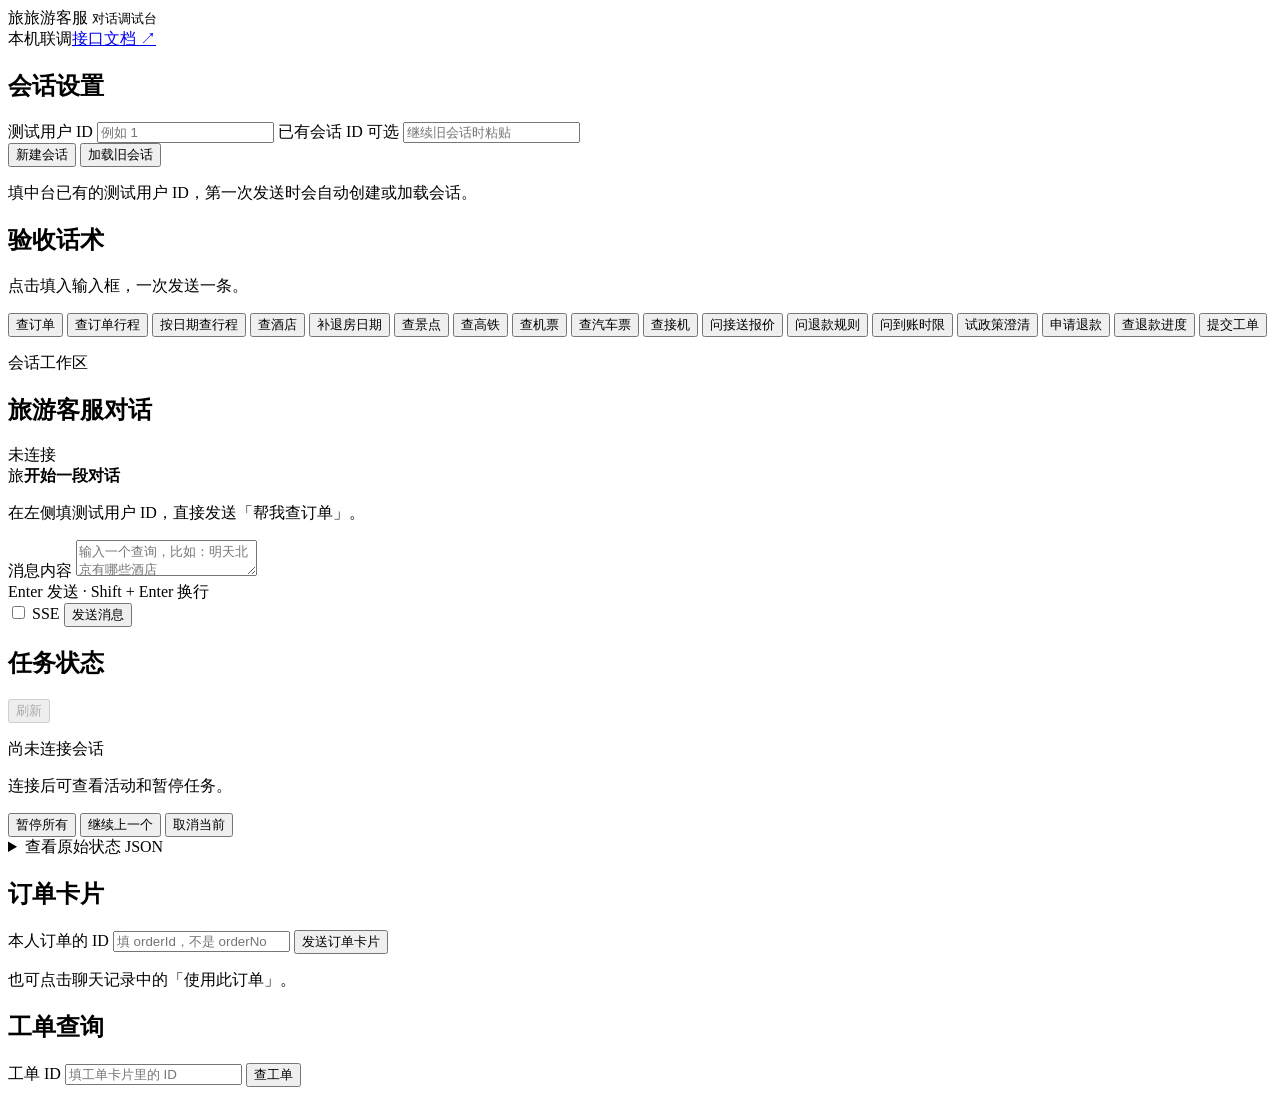
==== fronted/index.html @ bea2440c "feat: 实现旅游客服多轮对话、售后流程与前端调试台 - 接入旅游中台，支持订单、支付、按订单或日期查行程及六类商品查询 - 接入大模型意图识别与计划校验，支持订单卡片、任务暂停与恢复、历史查询和消" ====
<!doctype html>
<html lang="zh-CN">
<head>
  <meta charset="utf-8">
  <meta name="viewport" content="width=device-width, initial-scale=1">
  <title>旅游客服 · 对话调试台</title>
  <link rel="stylesheet" href="/assets/styles.css">
  <script src="/assets/app.js" defer></script>
</head>
<body>
  <header class="topbar">
    <div class="brand"><span class="mark" aria-hidden="true">旅</span><span>旅游客服 <small>对话调试台</small></span></div>
    <div class="toplinks"><span class="badge">本机联调</span><a href="/docs">接口文档 ↗</a></div>
  </header>
  <main class="workspace">
    <!-- 左侧选会话和验收话术，中间聊天，右侧看任务推进。 -->
    <aside class="panel setup">
      <h2>会话设置</h2>
      <form id="session-form">
        <label for="user-id">测试用户 ID</label>
        <input id="user-id" inputmode="numeric" autocomplete="off" maxlength="19" placeholder="例如 1" required>
        <label for="session-id">已有会话 ID <span class="subtle">可选</span></label>
        <input id="session-id" autocomplete="off" maxlength="36" placeholder="继续旧会话时粘贴">
        <div class="actions">
          <button class="primary" type="submit">新建会话</button>
          <button id="restore" type="button">加载旧会话</button>
        </div>
      </form>
      <p class="helper">填中台已有的测试用户 ID，第一次发送时会自动创建或加载会话。</p>
      <div class="divider"></div>
      <h2>验收话术</h2>
      <p class="helper">点击填入输入框，一次发送一条。</p>
      <div class="samples">
        <button type="button" data-prompt="帮我查订单">查订单</button>
        <button type="button" data-prompt="帮我查行程">查订单行程</button>
        <button type="button" data-prompt="下周一的出行">按日期查行程</button>
        <button type="button" data-prompt="明天北京有哪些酒店">查酒店</button>
        <button type="button" data-prompt="后天退房">补退房日期</button>
        <button type="button" data-prompt="明天北京有哪些景点">查景点</button>
        <button type="button" data-prompt="明天北京到上海的高铁">查高铁</button>
        <button type="button" data-prompt="明天北京到上海的机票">查机票</button>
        <button type="button" data-prompt="明天北京到天津的汽车票">查汽车票</button>
        <button type="button" data-prompt="明天北京有哪些接机服务">查接机</button>
        <button type="button" data-prompt="明天从北京到北京的接送多少钱">问接送报价</button>
        <button type="button" data-prompt="退款审核通过就到账了吗">问退款规则</button>
        <button type="button" data-prompt="退款多久到账">问到账时限</button>
        <button type="button" data-prompt="这个政策是什么">试政策澄清</button>
        <button type="button" data-prompt="申请退款">申请退款</button>
        <button type="button" data-prompt="查退款进度">查退款进度</button>
        <button type="button" data-prompt="提交工单">提交工单</button>
      </div>
    </aside>
    <section class="panel chat" aria-labelledby="chat-title">
      <header class="chat-header">
        <div><p class="eyebrow">会话工作区</p><h1 id="chat-title">旅游客服对话</h1></div>
        <span class="session-chip" id="connection-label">未连接</span>
      </header>
      <div class="chat-body">
        <div class="history-bar"><button id="older" type="button" hidden>加载更早的消息</button></div>
        <div id="messages" class="messages" role="log" aria-label="对话记录" aria-live="polite">
          <div class="empty"><span aria-hidden="true">旅</span><strong>开始一段对话</strong><p>在左侧填测试用户 ID，直接发送「帮我查订单」。</p></div>
        </div>
      </div>
      <footer class="composer">
        <div id="notice" class="notice" role="status" hidden></div>
        <pre id="stream-preview" class="notice stream-preview" aria-live="off" hidden></pre>
        <div id="error" class="error" role="alert" hidden></div>
        <form id="text-form">
          <label class="sr-only" for="message-text">消息内容</label>
          <textarea id="message-text" maxlength="2000" rows="2" placeholder="输入一个查询，比如：明天北京有哪些酒店" required></textarea>
          <div class="sendbar">
            <span class="helper">Enter 发送 · Shift + Enter 换行</span>
            <div class="actions">
              <label class="stream-mode"><input id="stream-mode" type="checkbox"> SSE</label>
              <button id="disconnect" type="button" hidden>断开流</button>
              <button id="retry" type="button" hidden>重试上一条</button>
              <button id="send" type="submit" class="primary">发送消息</button></div>
          </div>
        </form>
      </footer>
    </section>
    <aside class="panel diagnostics">
      <div class="panel-heading"><h2>任务状态</h2><button id="refresh" type="button" disabled>刷新</button></div>
      <p class="helper" id="version">尚未连接会话</p>
      <div id="task-state" class="task-state"><p class="helper">连接后可查看活动和暂停任务。</p></div>
      <div class="samples">
        <button type="button" data-prompt="暂停所有任务">暂停所有</button>
        <button type="button" data-prompt="继续上一个任务">继续上一个</button>
        <button type="button" data-prompt="取消当前任务">取消当前</button>
      </div>
      <details class="snapshot"><summary>查看原始状态 JSON</summary><pre id="snapshot">—</pre></details>
      <div class="divider"></div>
      <h2>订单卡片</h2>
      <form id="order-form">
        <label for="order-id">本人订单的 ID</label>
        <input id="order-id" inputmode="numeric" maxlength="19" autocomplete="off" placeholder="填 orderId，不是 orderNo" required>
        <button id="send-order" type="submit">发送订单卡片</button>
      </form>
      <p class="helper">也可点击聊天记录中的「使用此订单」。</p>
      <div class="divider"></div>
      <h2>工单查询</h2>
      <form id="ticket-form">
        <label for="ticket-id">工单 ID</label>
        <input id="ticket-id" inputmode="numeric" maxlength="19" placeholder="填工单卡片里的 ID" required>
        <button type="submit">查工单</button>
      </form>
      <p class="helper" id="ticket-result" hidden></p>
    </aside>
  </main>
</body>
</html>
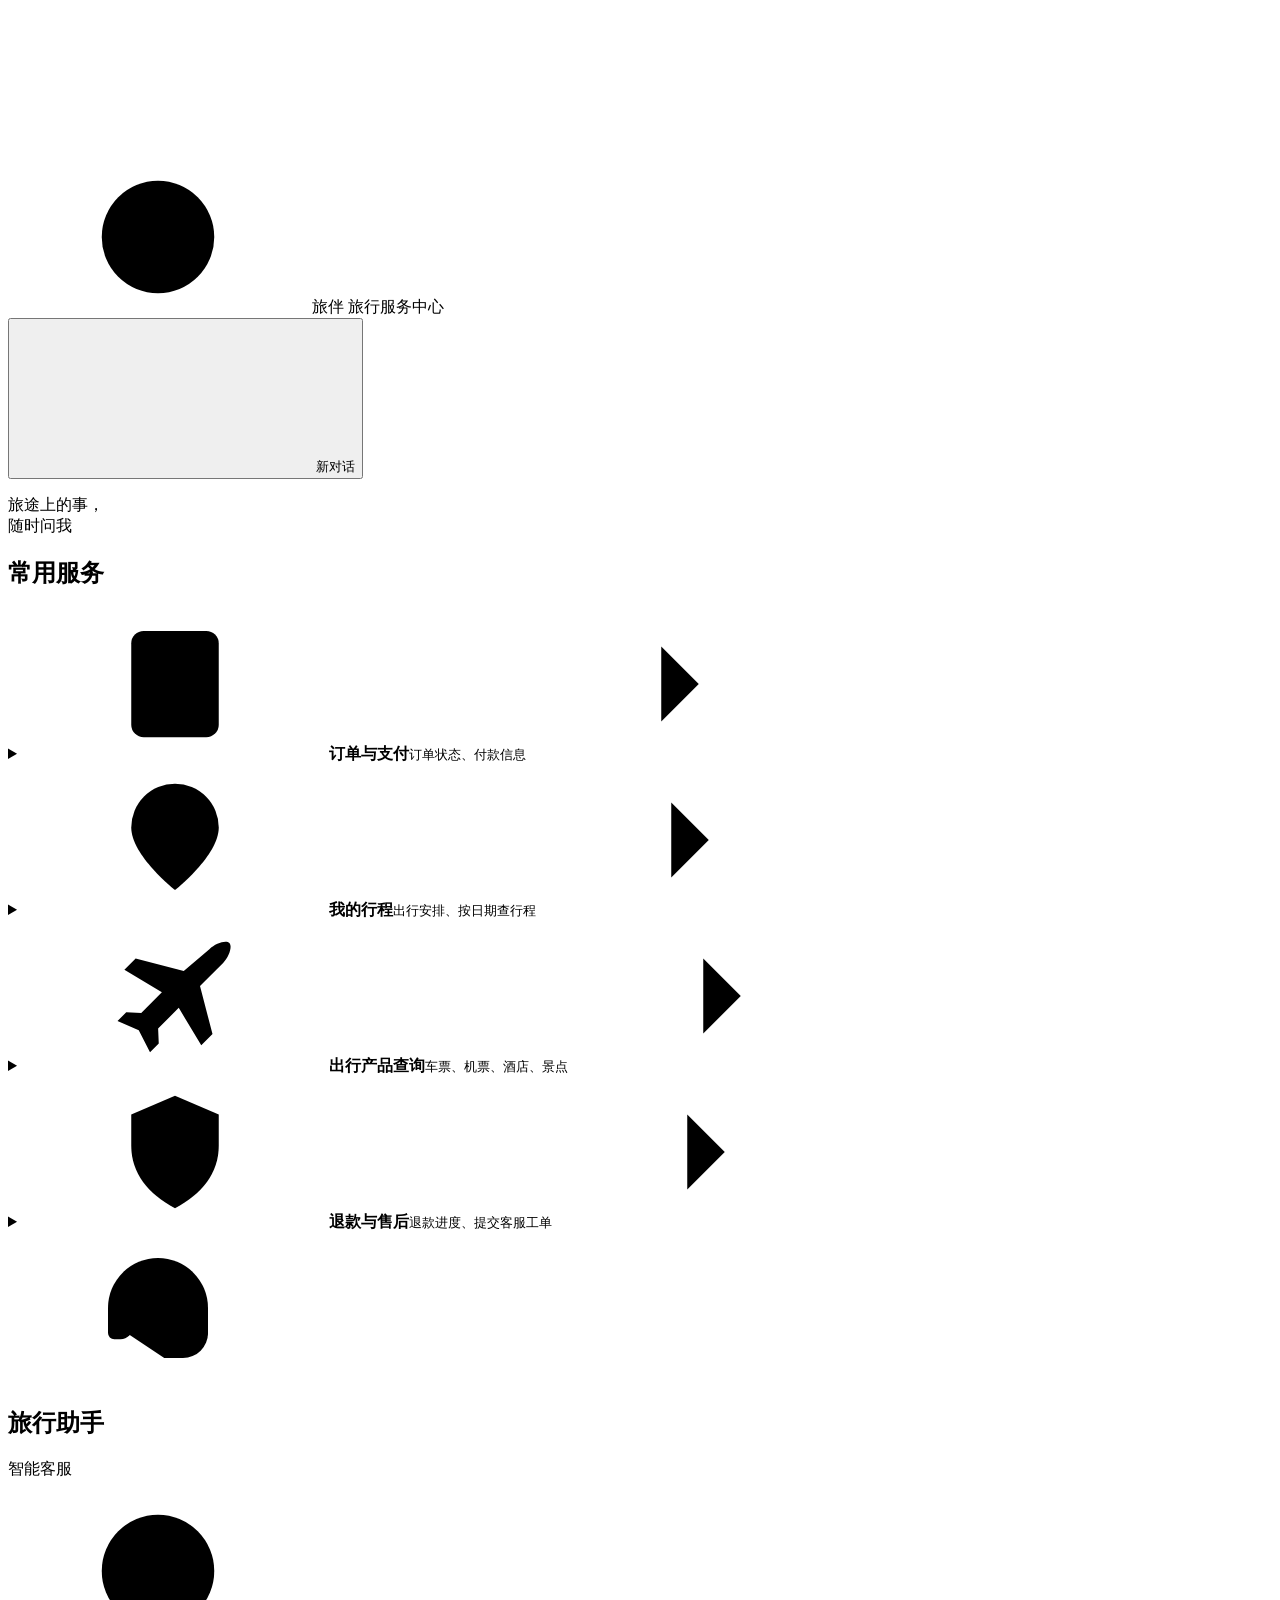
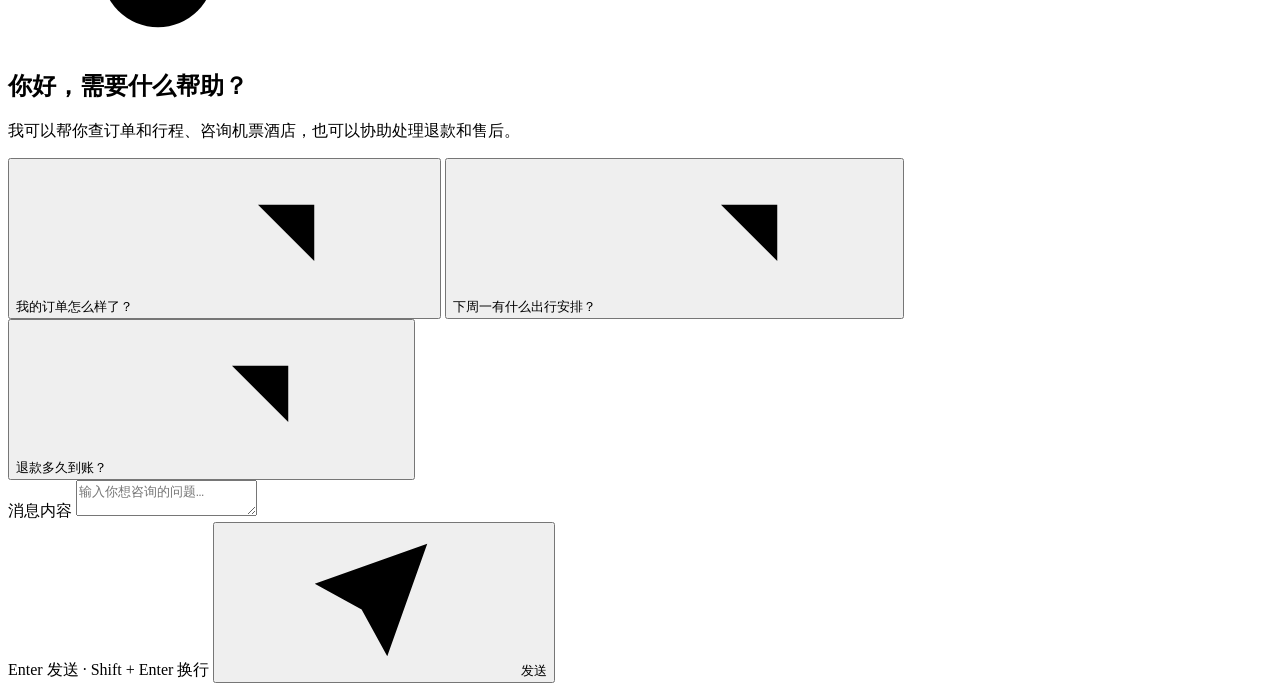
==== commit 96f77814: "feat:前端升级优化" ====
--- a/fronted/index.html
+++ b/fronted/index.html
@@ -3,109 +3,155 @@
 <head>
   <meta charset="utf-8">
   <meta name="viewport" content="width=device-width, initial-scale=1">
-  <title>旅游客服 · 对话调试台</title>
-  <link rel="stylesheet" href="/assets/styles.css">
-  <script src="/assets/app.js" defer></script>
+  <meta name="theme-color" content="#f3f7f6">
+  <title>旅伴 · 在线客服</title>
+  <link rel="stylesheet" href="/assets/styles.css?v=3">
+  <script src="/assets/app.js?v=3" defer></script>
 </head>
 <body>
-  <header class="topbar">
-    <div class="brand"><span class="mark" aria-hidden="true">旅</span><span>旅游客服 <small>对话调试台</small></span></div>
-    <div class="toplinks"><span class="badge">本机联调</span><a href="/docs">接口文档 ↗</a></div>
+  <svg class="icon-library" xmlns="http://www.w3.org/2000/svg" aria-hidden="true">
+    <symbol id="i-compass" viewBox="0 0 24 24"><circle cx="12" cy="12" r="9"/><path d="m15.8 8.2-2.1 5.5-5.5 2.1 2.1-5.5 5.5-2.1Z"/></symbol>
+    <symbol id="i-headset" viewBox="0 0 24 24"><path d="M4 14v-2a8 8 0 1 1 16 0v4a4 4 0 0 1-4 4h-3"/><path d="M4 12h2a2 2 0 0 1 2 2v1a2 2 0 0 1-2 2H5a1 1 0 0 1-1-1v-4Zm16 0h-2a2 2 0 0 0-2 2v1a2 2 0 0 0 2 2h1a1 1 0 0 0 1-1v-4Z"/></symbol>
+    <symbol id="i-order" viewBox="0 0 24 24"><rect x="5" y="3.5" width="14" height="17" rx="2"/><path d="M9 8.5h6m-6 4h6m-6 4h3"/></symbol>
+    <symbol id="i-map" viewBox="0 0 24 24"><path d="M19 10c0 4.5-7 10-7 10s-7-5.5-7-10a7 7 0 1 1 14 0Z"/><circle cx="12" cy="10" r="2.3"/></symbol>
+    <symbol id="i-plane" viewBox="0 0 24 24"><path d="M17.5 4.5c1-1 2.7-1.5 3.2-1 .5.5 0 2.2-1 3.2L16 10.4l2 7.7-1.8 1.8-3.6-6-3.3 3.3.1 2.4-1.4 1.4-1.8-3.5L2.8 16l1.4-1.4 2.4.1 3.3-3.3-6-3.6 1.8-1.8 7.7 2 4.1-3.5Z"/></symbol>
+    <symbol id="i-shield" viewBox="0 0 24 24"><path d="M12 3 5 6v5c0 4.4 2.7 7.7 7 10 4.3-2.3 7-5.6 7-10V6l-7-3Z"/><path d="m9 12 2 2 4-4"/></symbol>
+    <symbol id="i-plus" viewBox="0 0 24 24"><path d="M12 5v14M5 12h14"/></symbol>
+    <symbol id="i-chevron" viewBox="0 0 24 24"><path d="m9 6 6 6-6 6"/></symbol>
+    <symbol id="i-up-right" viewBox="0 0 24 24"><path d="M7 17 17 7M8 7h9v9"/></symbol>
+    <symbol id="i-send" viewBox="0 0 24 24"><path d="m21 3-6.4 18-4.1-7.5L3 9.4 21 3Zm0 0-10.5 10.5"/></symbol>
+  </svg>
+
+  <header class="site-header">
+    <div class="header-inner">
+      <div class="brand">
+        <span class="brand-mark"><svg class="icon" aria-hidden="true"><use href="#i-compass"/></svg></span>
+        <span class="brand-name">旅伴</span>
+        <span class="brand-section">旅行服务中心</span>
+      </div>
+      <button id="new-chat" class="new-chat" type="button">
+        <svg class="icon" aria-hidden="true"><use href="#i-plus"/></svg>新对话
+      </button>
+    </div>
   </header>
+
   <main class="workspace">
-    <!-- 左侧选会话和验收话术，中间聊天，右侧看任务推进。 -->
-    <aside class="panel setup">
-      <h2>会话设置</h2>
-      <form id="session-form">
-        <label for="user-id">测试用户 ID</label>
-        <input id="user-id" inputmode="numeric" autocomplete="off" maxlength="19" placeholder="例如 1" required>
-        <label for="session-id">已有会话 ID <span class="subtle">可选</span></label>
-        <input id="session-id" autocomplete="off" maxlength="36" placeholder="继续旧会话时粘贴">
-        <div class="actions">
-          <button class="primary" type="submit">新建会话</button>
-          <button id="restore" type="button">加载旧会话</button>
+    <aside class="service-sidebar" aria-labelledby="services-title">
+      <div class="travel-hero">
+        <p class="hero-title">旅途上的事，<br>随时问我</p>
+      </div>
+
+      <!-- 快捷入口把常见需求填入输入框，旅客可以修改后再发送。 -->
+      <section class="services">
+        <h2 id="services-title">常用服务</h2>
+        <div class="service-list">
+          <details class="service">
+            <summary>
+              <span class="service-icon mint"><svg class="icon" aria-hidden="true"><use href="#i-order"/></svg></span>
+              <span class="service-copy"><strong>订单与支付</strong><small>订单状态、付款信息</small></span>
+              <svg class="icon chevron" aria-hidden="true"><use href="#i-chevron"/></svg>
+            </summary>
+            <div class="service-prompts">
+              <button type="button" data-prompt="帮我查订单">查订单与支付状态</button>
+            </div>
+          </details>
+          <details class="service">
+            <summary>
+              <span class="service-icon sky"><svg class="icon" aria-hidden="true"><use href="#i-map"/></svg></span>
+              <span class="service-copy"><strong>我的行程</strong><small>出行安排、按日期查行程</small></span>
+              <svg class="icon chevron" aria-hidden="true"><use href="#i-chevron"/></svg>
+            </summary>
+            <div class="service-prompts">
+              <button type="button" data-prompt="帮我查行程">查订单行程</button>
+              <button type="button" data-prompt="下周一的出行">按日期查行程</button>
+            </div>
+          </details>
+          <details class="service">
+            <summary>
+              <span class="service-icon sand"><svg class="icon" aria-hidden="true"><use href="#i-plane"/></svg></span>
+              <span class="service-copy"><strong>出行产品查询</strong><small>车票、机票、酒店、景点</small></span>
+              <svg class="icon chevron" aria-hidden="true"><use href="#i-chevron"/></svg>
+            </summary>
+            <div class="service-prompts">
+              <button type="button" data-prompt="帮我查酒店">酒店</button>
+              <button type="button" data-prompt="帮我查景点">景点</button>
+              <button type="button" data-prompt="帮我查高铁">高铁</button>
+              <button type="button" data-prompt="帮我查机票">机票</button>
+              <button type="button" data-prompt="帮我查汽车票">汽车票</button>
+              <button type="button" data-prompt="帮我查接机服务">接机</button>
+            </div>
+          </details>
+          <details class="service">
+            <summary>
+              <span class="service-icon lilac"><svg class="icon" aria-hidden="true"><use href="#i-shield"/></svg></span>
+              <span class="service-copy"><strong>退款与售后</strong><small>退款进度、提交客服工单</small></span>
+              <svg class="icon chevron" aria-hidden="true"><use href="#i-chevron"/></svg>
+            </summary>
+            <div class="service-prompts">
+              <button type="button" data-prompt="申请退款">申请退款</button>
+              <button type="button" data-prompt="查退款进度">查退款进度</button>
+              <button type="button" data-prompt="提交工单">提交工单</button>
+            </div>
+          </details>
         </div>
-      </form>
-      <p class="helper">填中台已有的测试用户 ID，第一次发送时会自动创建或加载会话。</p>
-      <div class="divider"></div>
-      <h2>验收话术</h2>
-      <p class="helper">点击填入输入框，一次发送一条。</p>
-      <div class="samples">
-        <button type="button" data-prompt="帮我查订单">查订单</button>
-        <button type="button" data-prompt="帮我查行程">查订单行程</button>
-        <button type="button" data-prompt="下周一的出行">按日期查行程</button>
-        <button type="button" data-prompt="明天北京有哪些酒店">查酒店</button>
-        <button type="button" data-prompt="后天退房">补退房日期</button>
-        <button type="button" data-prompt="明天北京有哪些景点">查景点</button>
-        <button type="button" data-prompt="明天北京到上海的高铁">查高铁</button>
-        <button type="button" data-prompt="明天北京到上海的机票">查机票</button>
-        <button type="button" data-prompt="明天北京到天津的汽车票">查汽车票</button>
-        <button type="button" data-prompt="明天北京有哪些接机服务">查接机</button>
-        <button type="button" data-prompt="明天从北京到北京的接送多少钱">问接送报价</button>
-        <button type="button" data-prompt="退款审核通过就到账了吗">问退款规则</button>
-        <button type="button" data-prompt="退款多久到账">问到账时限</button>
-        <button type="button" data-prompt="这个政策是什么">试政策澄清</button>
-        <button type="button" data-prompt="申请退款">申请退款</button>
-        <button type="button" data-prompt="查退款进度">查退款进度</button>
-        <button type="button" data-prompt="提交工单">提交工单</button>
+      </section>
+    </aside>
+
+    <section class="chat" aria-labelledby="chat-title">
+      <header class="chat-header">
+        <span class="assistant-mark"><svg class="icon" aria-hidden="true"><use href="#i-headset"/></svg></span>
+        <div>
+          <h1 id="chat-title">旅行助手</h1>
+          <p>智能客服</p>
+        </div>
+      </header>
+
+      <div class="chat-body">
+        <div class="history-bar" id="history-bar" hidden>
+          <button id="older" class="quiet-button" type="button">查看更早的消息</button>
+        </div>
+        <div id="welcome" class="welcome">
+          <span class="welcome-mark"><svg class="icon" aria-hidden="true"><use href="#i-compass"/></svg></span>
+          <h2>你好，需要什么帮助？</h2>
+          <p>我可以帮你查订单和行程、咨询机票酒店，也可以协助处理退款和售后。</p>
+          <div class="suggestions" aria-label="常见问题">
+            <button type="button" data-prompt="帮我查订单">我的订单怎么样了？<svg class="icon" aria-hidden="true"><use href="#i-up-right"/></svg></button>
+            <button type="button" data-prompt="下周一的出行">下周一有什么出行安排？<svg class="icon" aria-hidden="true"><use href="#i-up-right"/></svg></button>
+            <button type="button" data-prompt="退款多久到账">退款多久到账？<svg class="icon" aria-hidden="true"><use href="#i-up-right"/></svg></button>
+          </div>
+        </div>
+        <div id="messages" class="messages" role="log" aria-label="对话记录" aria-live="polite" hidden></div>
       </div>
-    </aside>
-    <section class="panel chat" aria-labelledby="chat-title">
-      <header class="chat-header">
-        <div><p class="eyebrow">会话工作区</p><h1 id="chat-title">旅游客服对话</h1></div>
-        <span class="session-chip" id="connection-label">未连接</span>
-      </header>
-      <div class="chat-body">
-        <div class="history-bar"><button id="older" type="button" hidden>加载更早的消息</button></div>
-        <div id="messages" class="messages" role="log" aria-label="对话记录" aria-live="polite">
-          <div class="empty"><span aria-hidden="true">旅</span><strong>开始一段对话</strong><p>在左侧填测试用户 ID，直接发送「帮我查订单」。</p></div>
+
+      <footer class="composer">
+        <p id="notice" class="notice" role="status" hidden></p>
+        <div id="request-error" class="request-error" hidden>
+          <p id="error" role="alert"></p>
+          <button id="retry" type="button" hidden>重试</button>
         </div>
-      </div>
-      <footer class="composer">
-        <div id="notice" class="notice" role="status" hidden></div>
-        <pre id="stream-preview" class="notice stream-preview" aria-live="off" hidden></pre>
-        <div id="error" class="error" role="alert" hidden></div>
         <form id="text-form">
           <label class="sr-only" for="message-text">消息内容</label>
-          <textarea id="message-text" maxlength="2000" rows="2" placeholder="输入一个查询，比如：明天北京有哪些酒店" required></textarea>
+          <textarea id="message-text" maxlength="2000" rows="2" placeholder="输入你想咨询的问题…" required></textarea>
           <div class="sendbar">
-            <span class="helper">Enter 发送 · Shift + Enter 换行</span>
-            <div class="actions">
-              <label class="stream-mode"><input id="stream-mode" type="checkbox"> SSE</label>
-              <button id="disconnect" type="button" hidden>断开流</button>
-              <button id="retry" type="button" hidden>重试上一条</button>
-              <button id="send" type="submit" class="primary">发送消息</button></div>
+            <span class="keyboard-hint">Enter 发送 <span aria-hidden="true">·</span> Shift + Enter 换行</span>
+            <button id="send" class="primary send-button" type="submit">
+              <svg class="icon" aria-hidden="true"><use href="#i-send"/></svg>发送
+            </button>
           </div>
         </form>
       </footer>
     </section>
-    <aside class="panel diagnostics">
-      <div class="panel-heading"><h2>任务状态</h2><button id="refresh" type="button" disabled>刷新</button></div>
-      <p class="helper" id="version">尚未连接会话</p>
-      <div id="task-state" class="task-state"><p class="helper">连接后可查看活动和暂停任务。</p></div>
-      <div class="samples">
-        <button type="button" data-prompt="暂停所有任务">暂停所有</button>
-        <button type="button" data-prompt="继续上一个任务">继续上一个</button>
-        <button type="button" data-prompt="取消当前任务">取消当前</button>
+  </main>
+
+  <dialog id="new-chat-dialog" aria-labelledby="new-chat-title">
+    <form method="dialog">
+      <h2 id="new-chat-title">开始新对话？</h2>
+      <p>开始后将关闭当前对话。</p>
+      <div class="dialog-actions">
+        <button type="submit" value="cancel" autofocus>返回</button>
+        <button type="submit" value="start" class="primary">开始新对话</button>
       </div>
-      <details class="snapshot"><summary>查看原始状态 JSON</summary><pre id="snapshot">—</pre></details>
-      <div class="divider"></div>
-      <h2>订单卡片</h2>
-      <form id="order-form">
-        <label for="order-id">本人订单的 ID</label>
-        <input id="order-id" inputmode="numeric" maxlength="19" autocomplete="off" placeholder="填 orderId，不是 orderNo" required>
-        <button id="send-order" type="submit">发送订单卡片</button>
-      </form>
-      <p class="helper">也可点击聊天记录中的「使用此订单」。</p>
-      <div class="divider"></div>
-      <h2>工单查询</h2>
-      <form id="ticket-form">
-        <label for="ticket-id">工单 ID</label>
-        <input id="ticket-id" inputmode="numeric" maxlength="19" placeholder="填工单卡片里的 ID" required>
-        <button type="submit">查工单</button>
-      </form>
-      <p class="helper" id="ticket-result" hidden></p>
-    </aside>
-  </main>
+    </form>
+  </dialog>
 </body>
 </html>
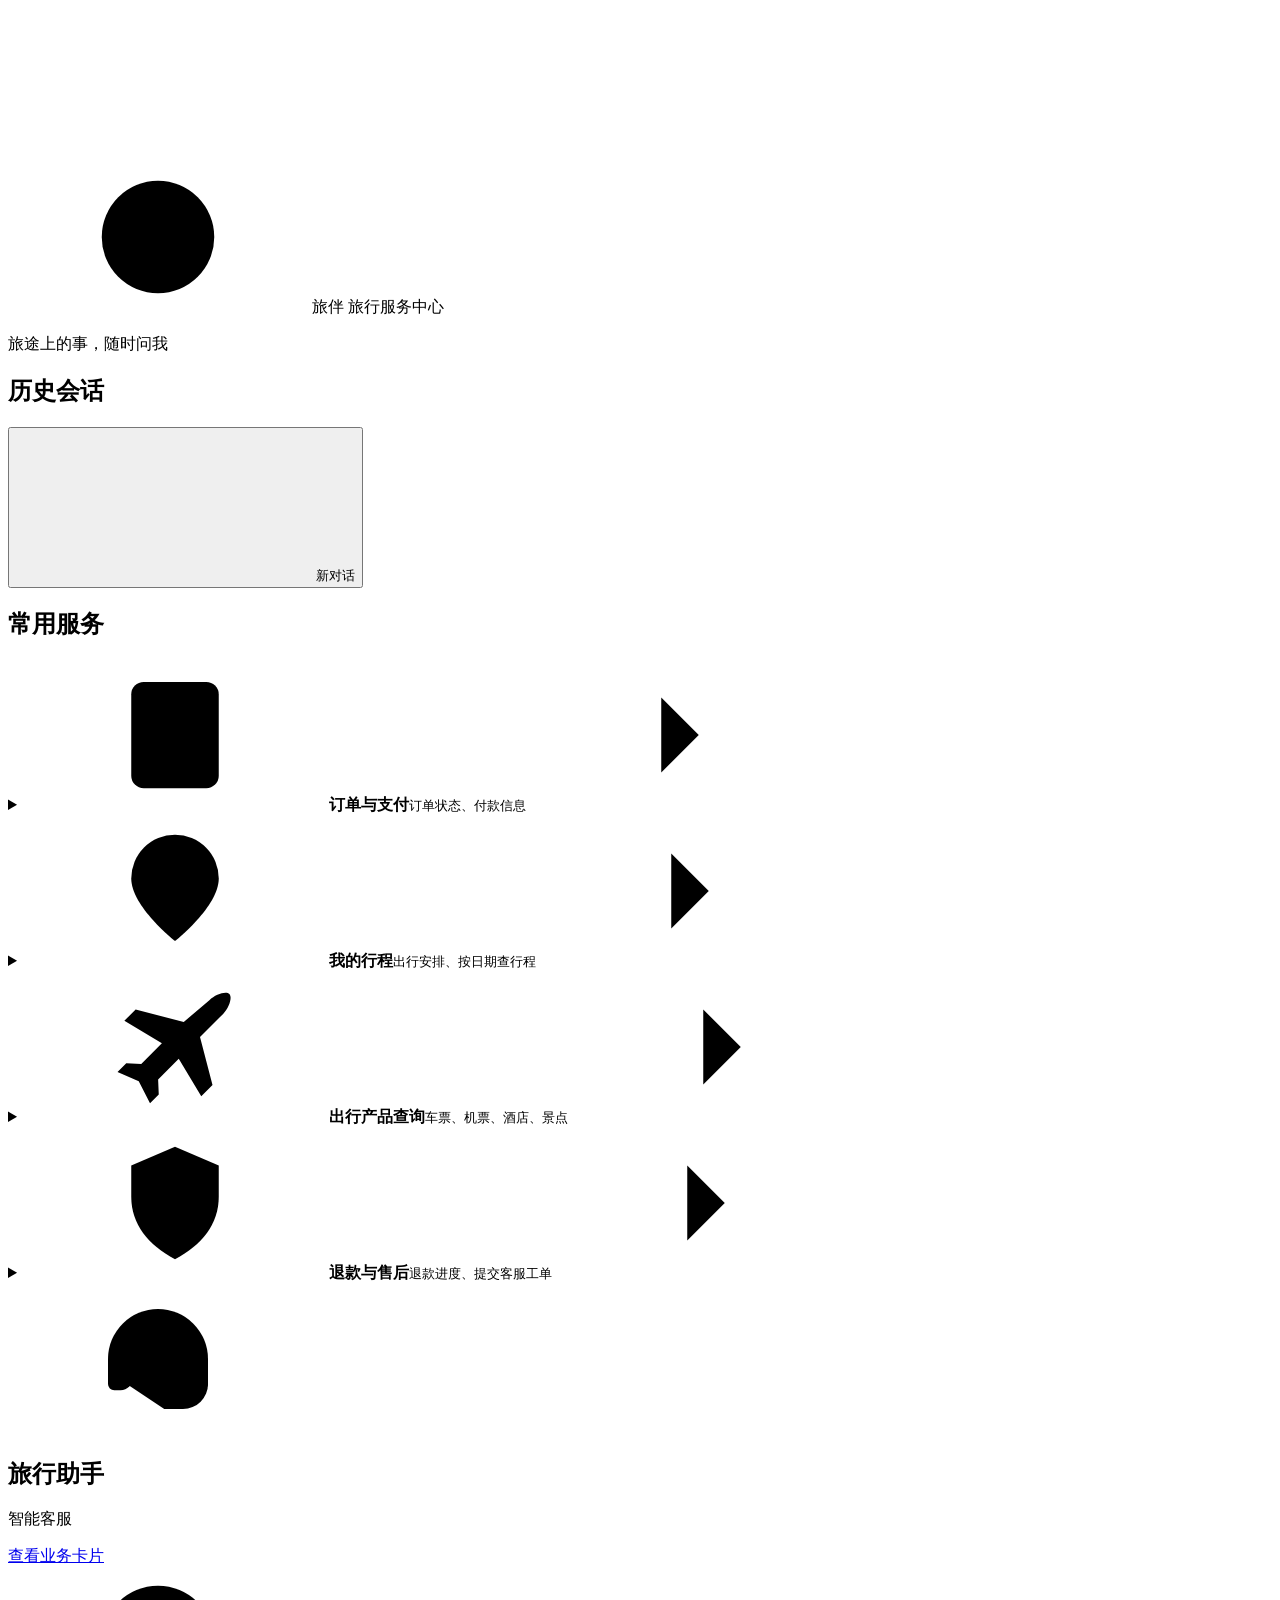
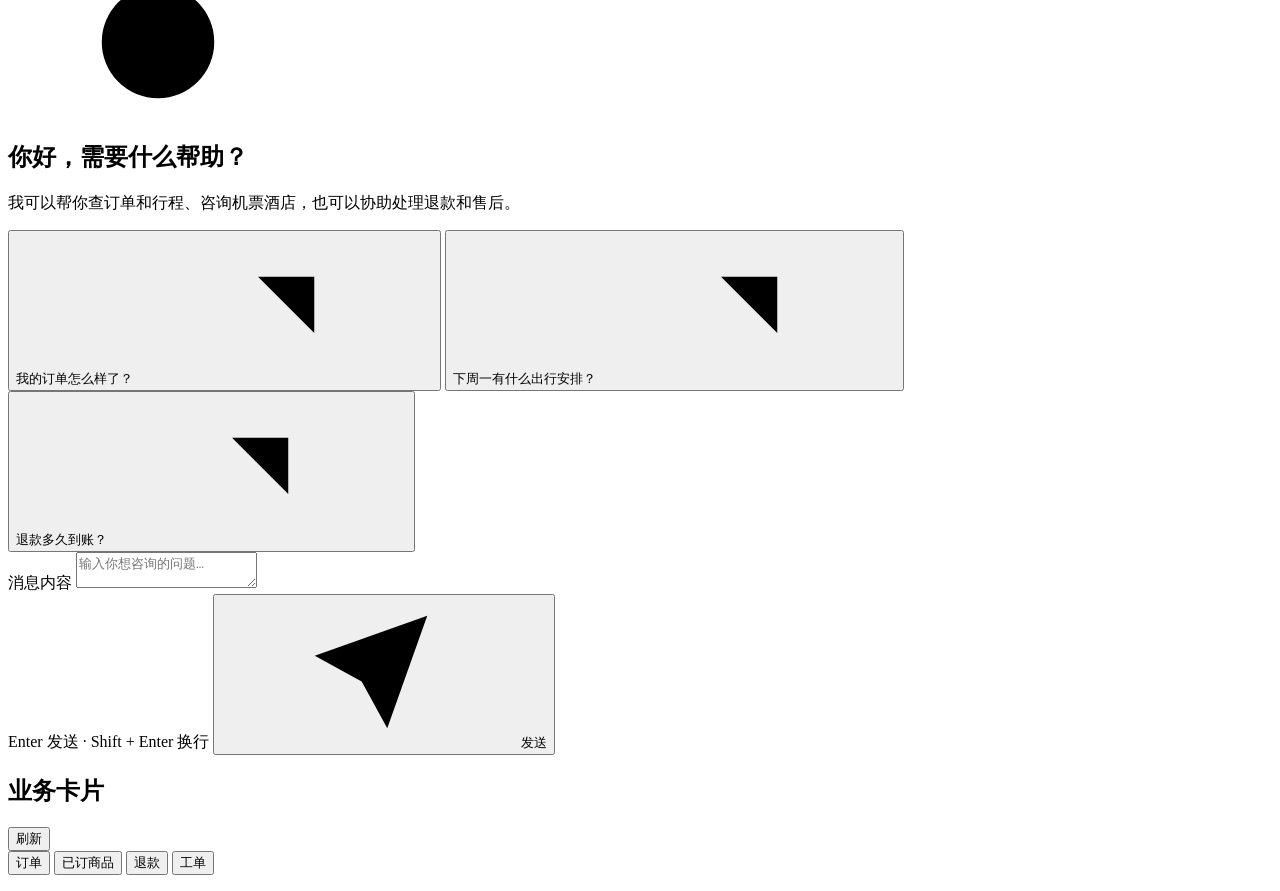
==== commit 332e250a: "优化" ====
--- a/fronted/index.html
+++ b/fronted/index.html
@@ -5,8 +5,8 @@
   <meta name="viewport" content="width=device-width, initial-scale=1">
   <meta name="theme-color" content="#f3f7f6">
   <title>旅伴 · 在线客服</title>
-  <link rel="stylesheet" href="/assets/styles.css?v=3">
-  <script src="/assets/app.js?v=3" defer></script>
+  <link rel="stylesheet" href="/assets/styles.css?v=4">
+  <script src="/assets/app.js?v=4" defer></script>
 </head>
 <body>
   <svg class="icon-library" xmlns="http://www.w3.org/2000/svg" aria-hidden="true">
@@ -29,17 +29,34 @@
         <span class="brand-name">旅伴</span>
         <span class="brand-section">旅行服务中心</span>
       </div>
-      <button id="new-chat" class="new-chat" type="button">
-        <svg class="icon" aria-hidden="true"><use href="#i-plus"/></svg>新对话
-      </button>
+      <form id="preview-form" class="preview-form" hidden>
+        <label for="preview-user">用户 ID</label>
+        <input id="preview-user" list="recent-users" inputmode="numeric" pattern="[0-9]{1,19}" maxlength="19"
+               placeholder="输入或选择用户 ID" autocomplete="off" required>
+        <datalist id="recent-users"></datalist>
+        <button id="preview-submit" class="primary" type="submit">查询</button>
+        <p id="preview-status" role="status">请选择用户后开始</p>
+      </form>
     </div>
   </header>
 
   <main class="workspace">
-    <aside class="service-sidebar" aria-labelledby="services-title">
+    <aside class="service-sidebar" aria-label="会话与常用服务">
       <div class="travel-hero">
-        <p class="hero-title">旅途上的事，<br>随时问我</p>
+        <p class="hero-title">旅途上的事，随时问我</p>
       </div>
+
+      <section class="services conversations" aria-labelledby="conversations-title">
+        <div class="panel-heading">
+          <h2 id="conversations-title">历史会话</h2>
+          <button id="new-chat" class="new-chat" type="button">
+            <svg class="icon" aria-hidden="true"><use href="#i-plus"/></svg>新对话
+          </button>
+        </div>
+        <p id="sessions-status" class="panel-status" role="status"></p>
+        <div id="sessions-list" class="sessions-list"></div>
+        <button id="more-sessions" class="quiet-button" type="button" hidden>更多会话</button>
+      </section>
 
       <!-- 快捷入口把常见需求填入输入框，旅客可以修改后再发送。 -->
       <section class="services">
@@ -104,6 +121,7 @@
           <h1 id="chat-title">旅行助手</h1>
           <p>智能客服</p>
         </div>
+        <a class="objects-jump" href="#objects-title">查看业务卡片</a>
       </header>
 
       <div class="chat-body">
@@ -141,12 +159,30 @@
         </form>
       </footer>
     </section>
+
+    <aside class="objects" aria-labelledby="objects-title">
+      <div class="panel-heading">
+        <h2 id="objects-title">业务卡片</h2>
+        <button id="refresh-objects" class="quiet-button" type="button">刷新</button>
+      </div>
+      <div class="object-filters" aria-label="卡片分类">
+        <button type="button" data-kind="orders" aria-pressed="true">订单</button>
+        <button type="button" data-kind="products" aria-pressed="false">已订商品</button>
+        <button type="button" data-kind="refunds" aria-pressed="false">退款</button>
+        <button type="button" data-kind="tickets" aria-pressed="false">工单</button>
+      </div>
+      <div class="objects-body">
+        <p id="objects-status" class="panel-status" role="status"></p>
+        <div id="objects-list" class="objects-list"></div>
+        <button id="more-objects" class="quiet-button" type="button" hidden>加载更多</button>
+      </div>
+    </aside>
   </main>
 
   <dialog id="new-chat-dialog" aria-labelledby="new-chat-title">
     <form method="dialog">
       <h2 id="new-chat-title">开始新对话？</h2>
-      <p>开始后将关闭当前对话。</p>
+      <p>已发送的消息会保留在历史会话里，输入框中的草稿会清空。</p>
       <div class="dialog-actions">
         <button type="submit" value="cancel" autofocus>返回</button>
         <button type="submit" value="start" class="primary">开始新对话</button>
